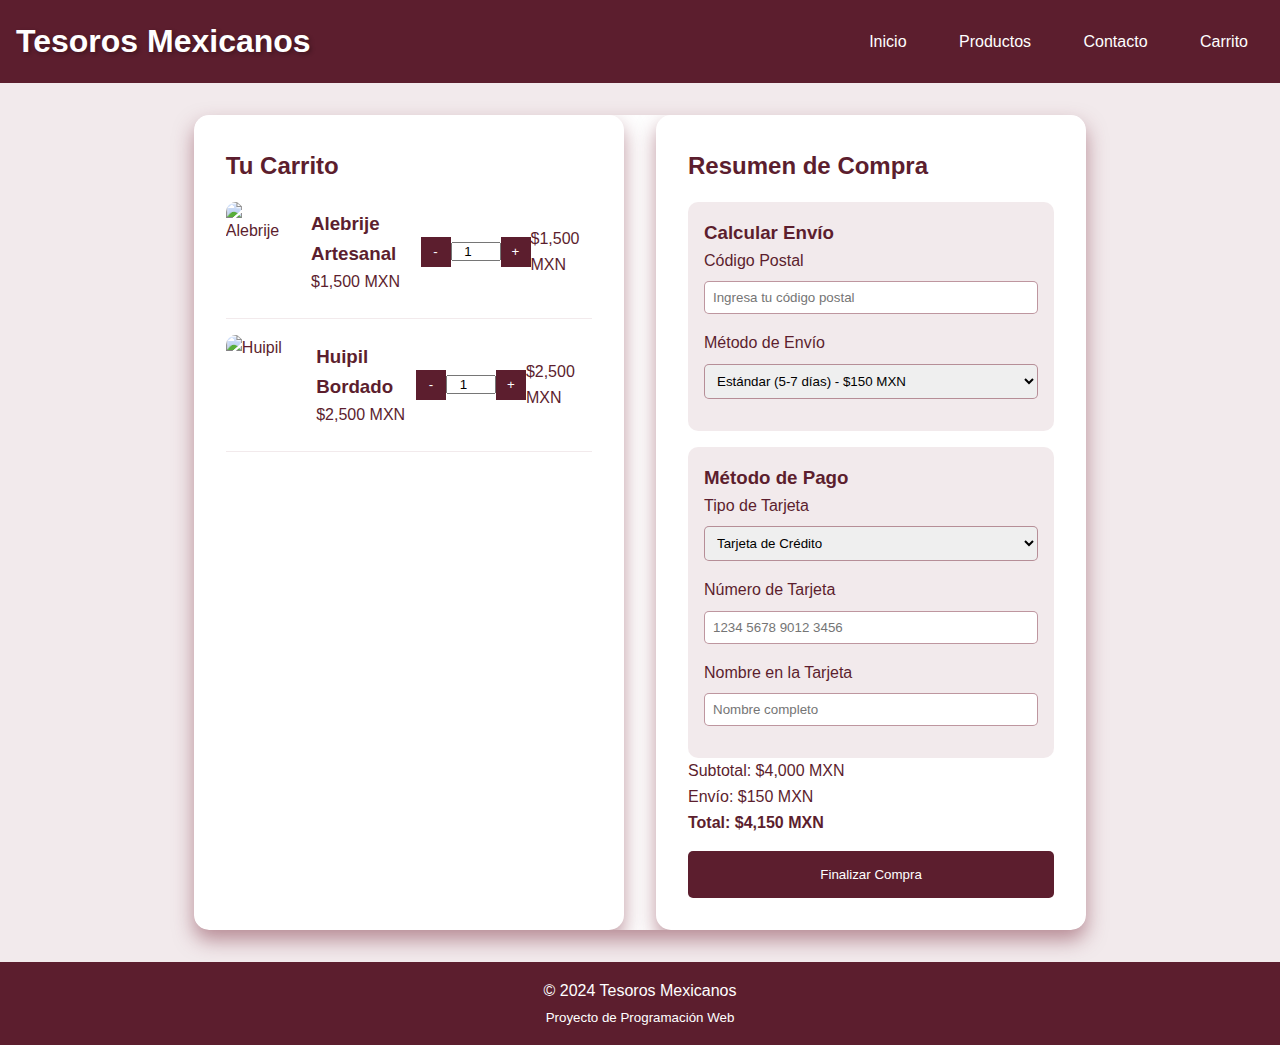
==== carrito.html @ a694b982 "Add files via upload" ====
<!DOCTYPE html>
<html lang="es">
<head>
    <meta charset="UTF-8">
    <meta name="viewport" content="width=device-width, initial-scale=1.0">
    <title>Tesoros Mexicanos - Carrito de Compras</title>

    <link rel="stylesheet" href="styles.css">



</head>
<body>

    <script src="cart.js"></script>


    <nav class="navigation">
        <a href="index.html" class="main-title">
            <h1>Tesoros Mexicanos</h1>
        </a>
        <div>
            <a href="index.html" class="cta-button">Inicio</a>
            <a href="productos.html" class="cta-button">Productos</a>
            <a href="contacto.html" class="cta-button">Contacto</a>
            <a href="carrito.html" class="cta-button">Carrito</a>

        </div>
    </nav>

    <main class="cart-container">
        <section class="cart-items">
            <h2>Tu Carrito</h2>
            
            <div class="cart-item">
                <img src="/api/placeholder/100/100" alt="Alebrije">
                <div class="item-details">
                    <h3>Alebrije Artesanal</h3>
                    <p>$1,500 MXN</p>
                </div>
                <div class="item-quantity">
                    <button class="quantity-btn">-</button>
                    <input type="number" value="1" min="1" style="width: 50px; text-align: center;">
                    <button class="quantity-btn">+</button>
                </div>
                <p>$1,500 MXN</p>
            </div>

            <div class="cart-item">
                <img src="/api/placeholder/100/100" alt="Huipil">
                <div class="item-details">
                    <h3>Huipil Bordado</h3>
                    <p>$2,500 MXN</p>
                </div>
                <div class="item-quantity">
                    <button class="quantity-btn">-</button>
                    <input type="number" value="1" min="1" style="width: 50px; text-align: center;">
                    <button class="quantity-btn">+</button>
                </div>
                <p>$2,500 MXN</p>
            </div>
        </section>

        <section class="cart-summary">
            <h2>Resumen de Compra</h2>

            <div class="shipping-calculator">
                <h3>Calcular Envío</h3>
                <form>
                    <div class="form-group">
                        <label>Código Postal</label>
                        <input type="text" placeholder="Ingresa tu código postal">
                    </div>
                    <div class="form-group">
                        <label>Método de Envío</label>
                        <select>
                            <option>Estándar (5-7 días) - $150 MXN</option>
                            <option>Express (2-3 días) - $300 MXN</option>
                            <option>Urgente (1 día) - $500 MXN</option>
                        </select>
                    </div>
                </form>
            </div>

            <div class="payment-method">
                <h3>Método de Pago</h3>
                <form>
                    <div class="form-group">
                        <label>Tipo de Tarjeta</label>
                        <select>
                            <option>Tarjeta de Crédito</option>
                            <option>Tarjeta de Débito</option>
                            <option>PayPal</option>
                        </select>
                    </div>
                    <div class="form-group">
                        <label>Número de Tarjeta</label>
                        <input type="text" placeholder="1234 5678 9012 3456">
                    </div>
                    <div class="form-group">
                        <label>Nombre en la Tarjeta</label>
                        <input type="text" placeholder="Nombre completo">
                    </div>
                </form>
            </div>

            <div>
                <p>Subtotal: $4,000 MXN</p>
                <p>Envío: $150 MXN</p>
                <p><strong>Total: $4,150 MXN</strong></p>
            </div>

            <button class="checkout-btn">Finalizar Compra</button>
        </section>
    </main>

    <footer class="footer">
        <p>© 2024 Tesoros Mexicanos</p>
        <small>Proyecto de Programación Web</small>
    </footer>
</body>
</html>
---- styles.css ----
* {
        box-sizing: border-box;
        margin: 0;
        padding: 0;
    }

    :root {
        --wine-red-50: rgba(125, 46, 64, 0.1);
        --wine-red-300: rgba(125, 46, 64, 0.5);
        --wine-red-500: rgba(125, 46, 64, 0.8);
        --wine-red-700: rgba(92, 30, 46, 1);
    }

    body {
        font-family: 'Arial', sans-serif;
        background-color: var(--wine-red-50);
        display: flex;
        flex-direction: column;
        min-height: 100vh;
        line-height: 1.6;
        color: var(--wine-red-700);
    }

    .navigation {
        display: flex;
        justify-content: space-between;
        align-items: center;
        padding: 1rem;
        background-color: var(--wine-red-700);
    }

    .main-title {
        text-shadow: 2px 2px 4px rgba(0,0,0,0.3);
        color: white;
        text-decoration: none;
    }

    .cta-button {
        color: white;
        text-decoration: none;
        margin-left: 1rem;
        padding: 0.5rem 1rem;
        border-radius: 5px;
        transition: background-color 0.3s ease;
    }

    .cta-button:hover {
        background-color: var(--wine-red-500);
    }

    .product-card {
        background-color: white;
        border-radius: 15px;
        box-shadow: 0 10px 20px var(--wine-red-300);
        transition: transform 0.3s ease, box-shadow 0.3s ease;
        overflow: hidden;
    }

    .product-card:hover {
        transform: scale(1.05);
        box-shadow: 0 15px 30px var(--wine-red-500);
    }

    .product-card img {
        width: 100%;
        height: 300px;
        object-fit: cover;
    }

    .product-details {
        padding: 1rem;
        text-align: center;
    }

    .product-price {
        color: var(--wine-red-700);
        font-weight: bold;
        margin-top: 0.5rem;
        font-size: 1.5rem;
    }

    .product-grid {
        display: grid;
        grid-template-columns: repeat(auto-fit, minmax(250px, 1fr));
        gap: 2rem;
        padding: 2rem;
    }

    .cart-container,
    .product-detail-container {
        display: flex;
        max-width: 1200px;
        margin: 2rem auto;
        gap: 2rem;
        background-color: white;
        border-radius: 15px;
        box-shadow: 0 10px 20px var(--wine-red-300);
        overflow: hidden;
    }

    .cart-items,
    .cart-summary,
    .product-info {
        flex: 1;
        padding: 2rem;
        background-color: white;
        border-radius: 15px;
        box-shadow: 0 10px 20px var(--wine-red-300);
    }

    .cart-item {
        display: flex;
        align-items: center;
        border-bottom: 1px solid var(--wine-red-50);
        padding: 1rem 0;
    }

    .cart-item img {
        width: 100px;
        height: 100px;
        object-fit: cover;
        margin-right: 1rem;
        border-radius: 10px;
    }

    .item-details {
        flex-grow: 1;
    }

    .item-quantity {
        display: flex;
        align-items: center;
    }

    .quantity-btn {
        background-color: var(--wine-red-700);
        color: white;
        border: none;
        width: 30px;
        height: 30px;
        cursor: pointer;
    }

    .shipping-calculator,
    .payment-method,
    .product-description,
    .product-details {
        margin-top: 1rem;
        background-color: var(--wine-red-50);
        padding: 1rem;
        border-radius: 10px;
    }

    .form-group {
        margin-bottom: 1rem;
    }

    .form-group label {
        display: block;
        margin-bottom: 0.5rem;
    }

    .form-group input,
    .form-group select,
    .form-group textarea {
        width: 100%;
        padding: 0.5rem;
        border: 1px solid var(--wine-red-300);
        border-radius: 5px;
    }

    .checkout-btn,
    .add-to-cart,
    .submit-button {
        display: block;
        width: 100%;
        padding: 1rem;
        background-color: var(--wine-red-700);
        color: white;
        text-align: center;
        text-decoration: none;
        border: none;
        border-radius: 5px;
        cursor: pointer;
        transition: background-color 0.3s ease;
        margin-top: 1rem;
    }

    .checkout-btn:hover,
    .add-to-cart:hover,
    .submit-button:hover {
        background-color: var(--wine-red-500);
    }

    .footer {
        margin-top: auto;
        background-color: var(--wine-red-700);
        color: white;
        text-align: center;
        padding: 1rem;
    }

    .product-card-link {
        text-decoration: none;
        color: inherit; /
    }
    
    .product-card-link:hover .product-card {
        transform: scale(1.05); 
        box-shadow: 0 15px 30px var(--wine-red-500);
    }
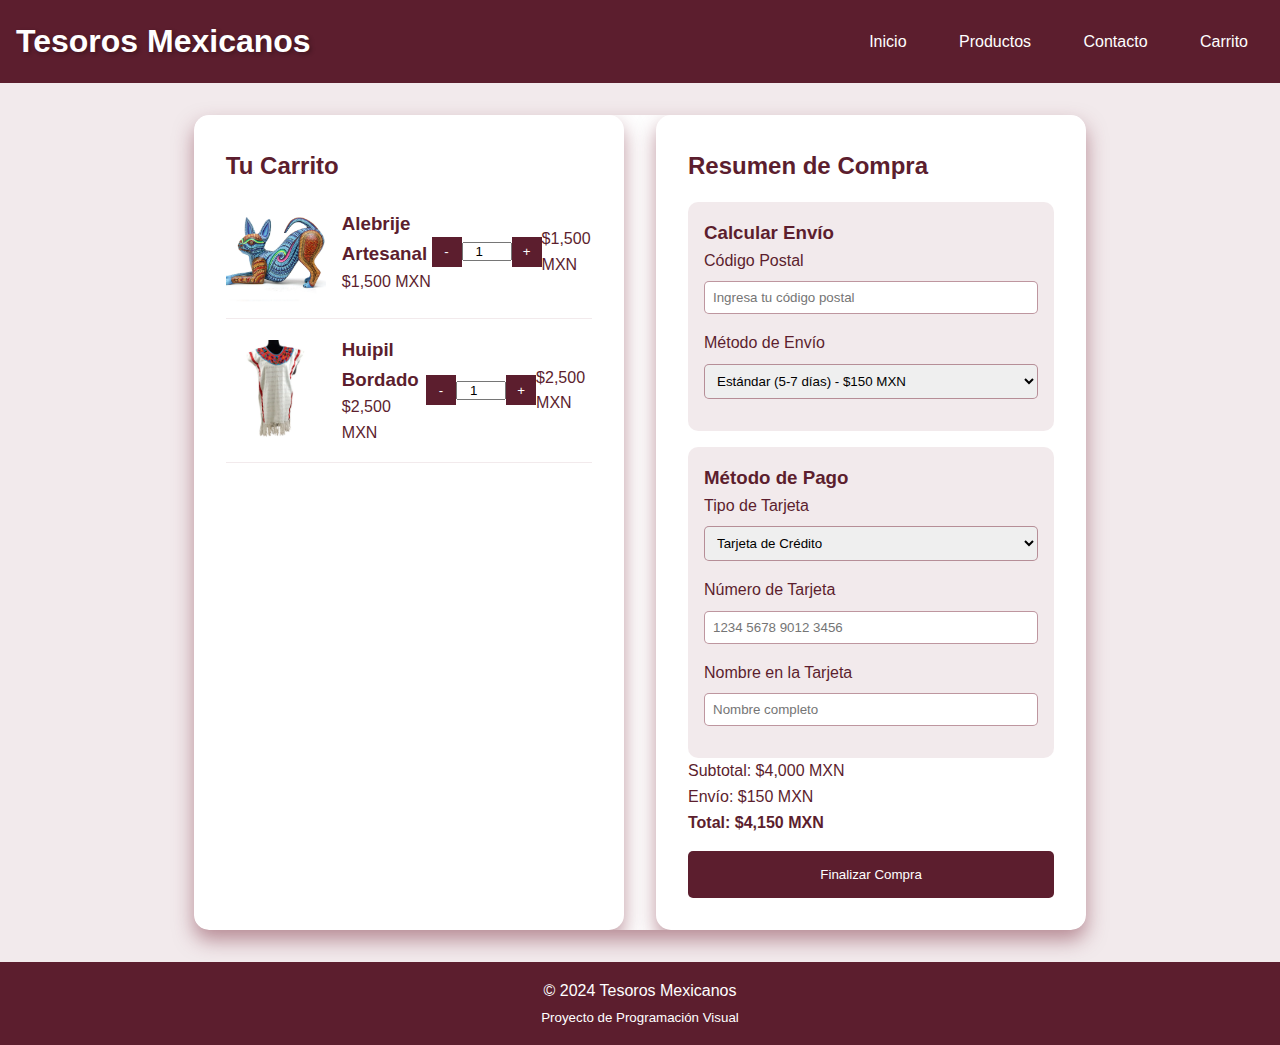
==== commit cd8c96ad: "Add files via upload" ====
--- a/carrito.html
+++ b/carrito.html
@@ -33,7 +33,7 @@
             <h2>Tu Carrito</h2>
             
             <div class="cart-item">
-                <img src="/api/placeholder/100/100" alt="Alebrije">
+                <img src="alebrije.webp" alt="Alebrije">
                 <div class="item-details">
                     <h3>Alebrije Artesanal</h3>
                     <p>$1,500 MXN</p>
@@ -47,7 +47,7 @@
             </div>
 
             <div class="cart-item">
-                <img src="/api/placeholder/100/100" alt="Huipil">
+                <img src="huipilBordado.webp" alt="Huipil">
                 <div class="item-details">
                     <h3>Huipil Bordado</h3>
                     <p>$2,500 MXN</p>
@@ -116,7 +116,7 @@
 
     <footer class="footer">
         <p>© 2024 Tesoros Mexicanos</p>
-        <small>Proyecto de Programación Web</small>
+        <small>Proyecto de Programación Visual</small>
     </footer>
 </body>
 </html>--- a/styles.css
+++ b/styles.css
@@ -6,6 +6,7 @@
         padding: 0;
     }
 
+ 
     :root {
         --wine-red-50: rgba(125, 46, 64, 0.1);
         --wine-red-300: rgba(125, 46, 64, 0.5);
@@ -211,4 +212,60 @@
         transform: scale(1.05); 
         box-shadow: 0 15px 30px var(--wine-red-500);
     }
-    +    
+
+.hidden {
+    display: none;
+    opacity: 0;
+    transition: opacity 0.5s ease-in-out;
+}
+
+#team-list:target {
+    display: block;
+    opacity: 1;
+    margin-top: 20px;
+    background-color: #f8f8f8; 
+    padding: 15px;
+    border: 1px solid #ddd; 
+    border-radius: 5px;
+}
+
+#team-list h3, 
+#team-list ul, 
+#team-list ul li {
+    color: #000; 
+    font-size: 16px;
+    font-family: Arial, sans-serif; 
+}
+
+.trigger-link {
+    text-decoration: none; 
+    color: #fff;  
+}
+
+.trigger-link:hover {
+    color: #ff5733;
+}
+
+.close-link {
+    display: block;
+    margin-top: 10px;
+    text-align: right;
+    text-decoration: none;
+    color: #ff5733;
+    font-weight: bold;
+}
+
+.close-link:hover {
+    color: #c70039;
+}
+
+a {
+    color: inherit; 
+    text-decoration: none; 
+}
+
+a:hover {
+    color: #ff5733; 
+    text-decoration: none; 
+}
